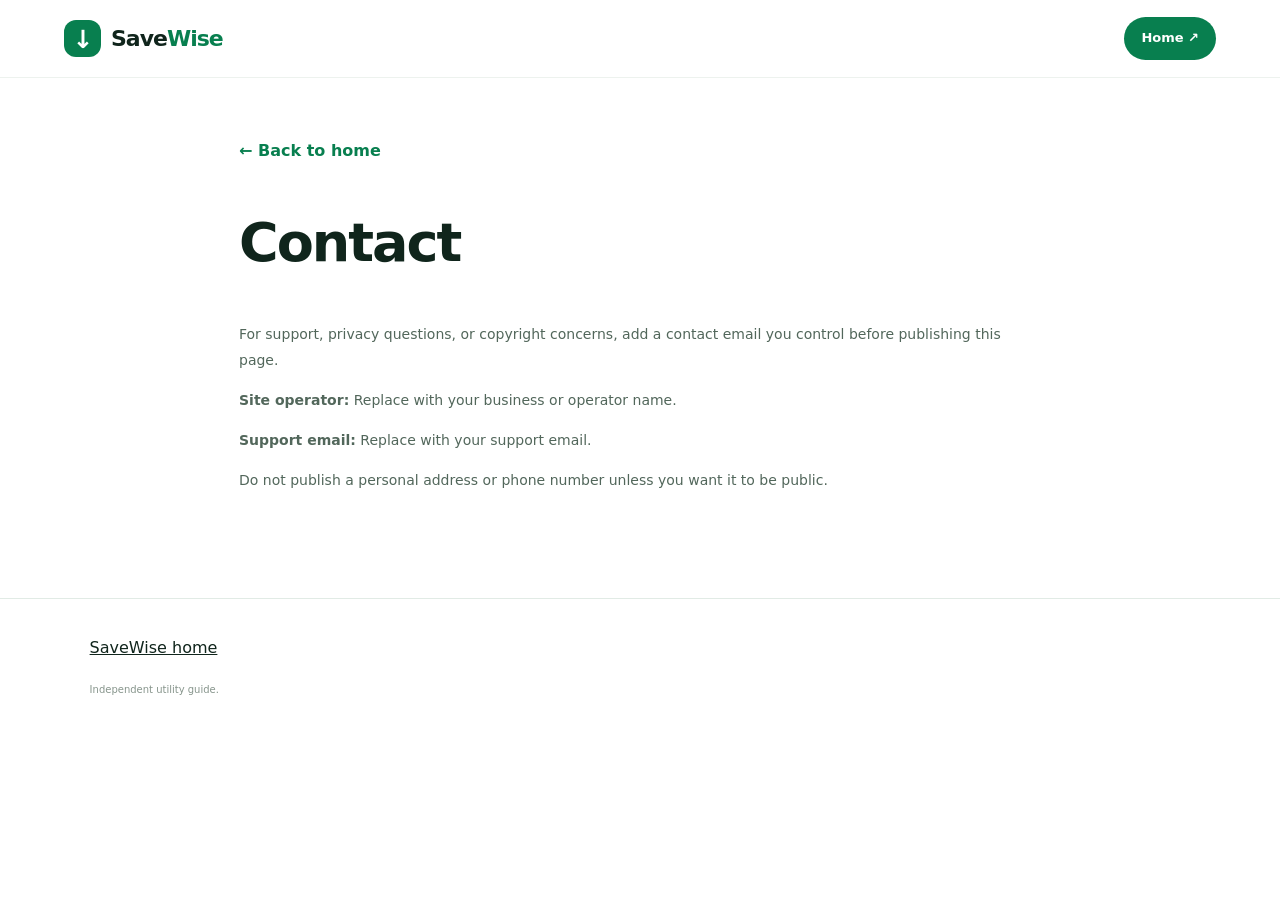
==== contact.html @ 1399f12d "Add files via upload" ====
<!doctype html>
<html lang="en"><head><meta charset="utf-8"><meta name="viewport" content="width=device-width, initial-scale=1"><title>Contact — SaveWise</title><link rel="stylesheet" href="styles.css"></head><body class="legal-page"><header class="site-header"><a class="brand" href="index.html"><span class="brand-mark">↓</span><span>Save<span class="brand-accent">Wise</span></span></a><a class="header-cta" href="index.html">Home ↗</a></header><main><a class="back-home" href="index.html">← Back to home</a><h1>Contact</h1><p>For support, privacy questions, or copyright concerns, add a contact email you control before publishing this page.</p><p><strong>Site operator:</strong> Replace with your business or operator name.</p><p><strong>Support email:</strong> Replace with your support email.</p><p>Do not publish a personal address or phone number unless you want it to be public.</p></main><footer class="site-footer"><a href="index.html">SaveWise home</a><small>Independent utility guide.</small></footer></body></html>
---- styles.css ----
:root{--green:#087f4f;--green-dark:#075b3c;--lime:#b7f56a;--ink:#10251c;--muted:#62736a;--line:#e1ebe5;--pale:#f4faf6;--white:#fff;--shadow:0 22px 60px rgba(8,79,49,.13)}*{box-sizing:border-box}html{scroll-behavior:smooth;scroll-padding-top:90px}body{margin:0;font-family:Inter,ui-sans-serif,system-ui,-apple-system,BlinkMacSystemFont,"Segoe UI",sans-serif;color:var(--ink);background:#fff;line-height:1.6}a{color:inherit}button,input{font:inherit}.skip-link{position:absolute;left:-9999px;top:8px;background:#fff;padding:10px;z-index:20}.skip-link:focus{left:8px}.site-header{height:78px;padding:0 max(5vw,24px);display:flex;align-items:center;justify-content:space-between;border-bottom:1px solid #edf2ee;background:rgba(255,255,255,.94);position:sticky;top:0;z-index:10;backdrop-filter:blur(14px)}.brand{display:flex;align-items:center;gap:10px;text-decoration:none;font-weight:850;font-size:22px;letter-spacing:-1px}.brand-mark{width:37px;height:37px;border-radius:12px;background:var(--green);color:#fff;display:grid;place-items:center;font-size:25px}.brand-mark svg{width:29px}.brand-accent{color:var(--green)}nav{display:flex;gap:32px}nav a,.footer-links a{font-size:13px;color:#50645a;text-decoration:none;font-weight:650}nav a:hover,.footer-links a:hover{color:var(--green)}.header-cta{background:var(--green);color:#fff;text-decoration:none;border-radius:999px;padding:11px 17px;font-size:13px;font-weight:750}.hero{min-height:590px;padding:76px max(7vw,24px) 68px;display:grid;grid-template-columns:1.05fr .95fr;align-items:center;gap:36px;position:relative;overflow:hidden;background:radial-gradient(ellipse at 83% 35%,#e2f8d2 0,transparent 34%),linear-gradient(180deg,#fbfefb,#f3faf5)}.hero-content{max-width:620px;position:relative;z-index:2}.eyebrow{font-size:10px;font-weight:850;letter-spacing:1.7px;color:var(--green);display:inline-flex;align-items:center;gap:8px}.status-dot{width:7px;height:7px;border-radius:50%;background:#69c84b;box-shadow:0 0 0 4px #dff5d8}.hero h1{font-size:clamp(43px,5.5vw,72px);letter-spacing:-4px;line-height:1.04;margin:20px 0 18px;font-weight:850}.hero h1 span{color:var(--green)}.hero-copy{font-size:16px;line-height:1.8;color:#607168;max-width:510px;margin:0 0 27px}.link-form{display:flex;align-items:center;gap:9px;background:#fff;padding:7px;border:1px solid #dce9df;border-radius:17px;box-shadow:0 12px 30px rgba(12,79,48,.08);max-width:570px}.link-icon{padding-left:12px;font-size:22px;color:#7a8c81}.link-form input{width:100%;min-width:0;border:0;outline:0;color:var(--ink);font-size:14px;background:transparent;padding:12px 2px}.link-form input:focus-visible{outline:2px solid #8cdaa1;outline-offset:3px;border-radius:4px}.link-form button{border:0;background:var(--green);color:#fff;border-radius:12px;padding:13px 17px;white-space:nowrap;font-size:13px;font-weight:750;cursor:pointer}.link-form button:hover{background:var(--green-dark)}.form-note{font-size:11px;color:#77877e;display:flex;gap:7px;align-items:center;margin:13px 0}.form-note svg{width:15px;height:15px;flex-shrink:0}.platform-pills{display:flex;gap:17px;flex-wrap:wrap;margin-top:28px}.platform-pills span{display:flex;align-items:center;gap:7px;font-size:11px;color:#617168;font-weight:700}.platform-dot{display:inline-block;width:8px;height:8px;border-radius:50%}.instagram{background:#d84985}.tiktok{background:#111}.facebook{background:#1877f2}.youtube{background:#f33}.result-panel{background:#fff;border:1px solid #d7e7dc;border-radius:14px;padding:16px;margin-top:15px;box-shadow:0 8px 24px #12331b0a;font-size:13px}.result-panel h3{margin:0 0 5px;font-size:16px}.result-panel p{color:#63736a;margin:0 0 12px}.result-actions{display:flex;gap:8px;flex-wrap:wrap}.result-actions a{display:inline-block;background:var(--green);color:#fff;border-radius:9px;text-decoration:none;padding:9px 12px;font-size:12px;font-weight:750}.result-actions button{background:#eff8f1;border:1px solid #d8e9dc;color:var(--green-dark);border-radius:9px;padding:9px 12px;cursor:pointer;font-size:12px}.hero-art{height:410px;position:relative;display:grid;place-items:center}.art-glow{width:340px;height:340px;border-radius:50%;background:linear-gradient(135deg,#d7f9b9,#8cdd86);filter:blur(1px);position:absolute}.floating-card{position:absolute;background:#fff;padding:10px;border:1px solid #edf1ed;border-radius:18px;box-shadow:var(--shadow);width:220px}.card-photo{top:47px;left:7%;transform:rotate(-8deg)}.card-video{right:1%;bottom:43px;transform:rotate(7deg)}.photo-scene{height:145px;border-radius:12px;overflow:hidden;background:linear-gradient(#7dd5f1 0 58%,#d6f0b7 58%);position:relative}.sun{position:absolute;width:34px;height:34px;background:#ffe278;border-radius:50%;right:30px;top:22px}.hill{position:absolute;bottom:-26px;width:170px;height:125px;border-radius:45% 55% 0 0;transform:rotate(35deg)}.hill-a{left:-35px;background:#68b967}.hill-b{right:-22px;background:#23885b;transform:rotate(-34deg)}.video-scene{height:145px;border-radius:12px;background:linear-gradient(135deg,#163c34,#071c21);display:grid;place-items:center}.play{width:0;height:0;border-top:24px solid transparent;border-bottom:24px solid transparent;border-left:37px solid #c9f58b;margin-left:9px;filter:drop-shadow(0 3px 5px #0004)}.card-caption{display:flex;align-items:center;gap:8px;padding:10px 3px 2px}.mini-avatar{width:24px;height:24px;background:#d7f3c9;border-radius:50%}.video-bars{width:24px;height:24px;background:#d9e9df;border-radius:50%}.card-caption span:nth-child(2){display:flex;flex-direction:column;gap:4px;flex:1}.card-caption i{display:block;height:4px;border-radius:4px;background:#dce5df;width:65px}.card-caption i+ i{width:42px}.card-caption b{font-size:8px;letter-spacing:1px;color:#6c7d73}.download-token{position:absolute;z-index:2;display:flex;flex-direction:column;align-items:center;gap:4px;justify-content:center;width:138px;height:138px;border-radius:34px;background:linear-gradient(145deg,#0d9c60,#06633f);border:5px solid #e8f9de;color:#fff;box-shadow:0 25px 45px #0a704b40;transform:rotate(4deg)}.download-token svg{width:66px;height:66px}.download-token span{font-size:9px;font-weight:800;letter-spacing:.2px}.spark{position:absolute;color:#54b747;font-size:31px}.spark-a{top:35px;right:12%}.spark-b{bottom:65px;left:10%;font-size:25px}.trust-strip{display:grid;grid-template-columns:repeat(3,1fr);padding:25px max(8vw,24px);gap:24px;border-bottom:1px solid #eaf0eb}.trust-strip>div{display:flex;gap:12px;align-items:center;justify-content:center}.trust-icon{width:34px;height:34px;border-radius:11px;background:#eaf8e6;color:var(--green);display:grid;place-items:center;font-weight:900;font-size:17px}.trust-strip b,.trust-strip small{display:block}.trust-strip b{font-size:12px}.trust-strip small{font-size:10px;color:#77877d;margin-top:2px}.section{padding:90px max(7vw,24px)}.section-heading{text-align:center;max-width:650px;margin:0 auto 38px}.section-heading h2,.privacy-band h2{font-size:clamp(30px,3.5vw,42px);letter-spacing:-1.7px;line-height:1.15;margin:12px 0}.section-heading p{font-size:14px;color:var(--muted);margin:0}.steps-grid{display:grid;grid-template-columns:repeat(3,1fr);gap:18px;max-width:1080px;margin:auto}.step-card{position:relative;border:1px solid var(--line);border-radius:20px;padding:28px;background:#fff;min-height:220px}.step-number{position:absolute;right:22px;top:19px;font-size:11px;color:#9aaba0;font-weight:800;letter-spacing:1px}.step-icon{width:46px;height:46px;border-radius:14px;background:#e8f8e5;color:var(--green);font-size:25px;display:grid;place-items:center;font-weight:800}.step-card h3{font-size:17px;margin:19px 0 7px}.step-card p,.platform-card p{font-size:12px;color:var(--muted);line-height:1.8;margin:0}.platform-section{background:var(--pale);padding:84px max(7vw,24px)}.platform-grid{display:grid;grid-template-columns:repeat(4,1fr);gap:15px;max-width:1120px;margin:auto}.platform-card{background:#fff;border:1px solid #e5eee7;border-radius:18px;padding:23px 20px;min-height:245px}.platform-logo{width:43px;height:43px;border-radius:14px;display:grid;place-items:center;font-size:23px;font-weight:900;color:#fff;margin-bottom:16px}.insta{background:linear-gradient(135deg,#f6a33c,#d82d83,#7042bb)}.tik{background:#111}.face{background:#1877f2}.you{background:#f12e35;font-size:18px}.platform-card h3{font-size:16px;margin:0 0 8px}.platform-card a{display:inline-block;color:var(--green);font-size:11px;font-weight:800;text-decoration:none;margin-top:15px}.platform-card a:hover{text-decoration:underline}.privacy-band{margin:76px max(7vw,24px);padding:40px 45px;background:linear-gradient(120deg,#087f4f,#075a3b);border-radius:25px;color:#fff;display:flex;align-items:center;gap:25px}.privacy-symbol{flex-shrink:0;width:65px;height:65px;border-radius:20px;background:#ffffff1b;display:grid;place-items:center}.privacy-symbol svg{width:46px}.privacy-band .eyebrow{color:#c5f49b}.privacy-band h2{font-size:27px;margin:7px 0}.privacy-band p{font-size:12px;line-height:1.8;color:#d8eee1;max-width:600px;margin:0}.button{display:inline-block;text-decoration:none;border-radius:11px;padding:12px 15px;font-size:12px;font-weight:800;white-space:nowrap}.button-light{background:#fff;color:var(--green-dark);margin-left:auto}.faq-section{padding-top:35px;padding-bottom:90px}.faq-list{max-width:790px;margin:auto}.faq-list details{border-bottom:1px solid var(--line);padding:20px 3px}.faq-list summary{cursor:pointer;font-weight:750;font-size:14px;list-style:none;display:flex;align-items:center;justify-content:space-between;gap:15px}.faq-list summary::-webkit-details-marker{display:none}.faq-list summary:after{content:"+";font-size:22px;color:var(--green);font-weight:400}.faq-list details[open] summary:after{content:"−"}.faq-list p{font-size:13px;color:var(--muted);line-height:1.8;max-width:700px}.site-footer{border-top:1px solid var(--line);padding:36px max(7vw,24px) 25px;display:flex;align-items:center;gap:22px;flex-wrap:wrap}.footer-brand{font-size:18px}.footer-brand .brand-mark{width:30px;height:30px;border-radius:9px}.site-footer p{font-size:10px;color:var(--muted);flex:1;min-width:200px}.footer-links{display:flex;gap:18px}.site-footer small{width:100%;color:#87958c;font-size:10px}.sr-only{position:absolute;width:1px;height:1px;padding:0;margin:-1px;overflow:hidden;clip:rect(0,0,0,0);white-space:nowrap;border:0}.hero-orb{display:none}body.legal-page main{max-width:850px;margin:auto;padding:60px 24px 90px}body.legal-page h1{font-size:clamp(36px,5vw,54px);letter-spacing:-2px}body.legal-page h2{margin-top:32px;font-size:22px}body.legal-page p,body.legal-page li{color:#52675b;line-height:1.85;font-size:14px}body.legal-page .back-home{color:var(--green);font-weight:800;text-decoration:none}@media(max-width:900px){.hero{grid-template-columns:1fr;padding-top:60px}.hero-content{max-width:720px;margin:auto;width:100%}.hero-art{height:340px;max-width:560px;width:100%;margin:auto}.card-photo{left:12%}.card-video{right:10%}.platform-grid{grid-template-columns:repeat(2,1fr)}.privacy-band{flex-wrap:wrap}.button-light{margin-left:90px}}@media(max-width:600px){.site-header{height:66px;padding:0 18px}.brand{font-size:19px}.brand-mark{width:33px;height:33px}nav{display:none}.header-cta{font-size:11px;padding:9px 12px}.hero{padding:49px 20px 42px;gap:15px;min-height:0}.hero h1{font-size:48px;letter-spacing:-2.8px}.hero-copy{font-size:14px}.link-form{gap:5px;border-radius:14px}.link-form input{font-size:12px}.link-form button{padding:12px 11px;font-size:11px}.platform-pills{gap:12px}.hero-art{height:285px;transform:scale(.92);transform-origin:top center;margin-bottom:-15px}.art-glow{width:260px;height:260px}.floating-card{width:175px;padding:7px;border-radius:14px}.photo-scene,.video-scene{height:112px}.card-photo{top:35px;left:0}.card-video{right:0;bottom:24px}.download-token{width:112px;height:112px;border-radius:28px}.download-token svg{width:51px}.download-token span{font-size:7px}.trust-strip{grid-template-columns:1fr;padding:22px 26px;gap:16px}.trust-strip>div{justify-content:flex-start}.section,.platform-section{padding:65px 20px}.section-heading{margin-bottom:27px}.steps-grid{grid-template-columns:1fr;gap:12px}.step-card{min-height:0;padding:22px}.step-card h3{margin-top:13px}.platform-grid{grid-template-columns:1fr 1fr;gap:10px}.platform-card{padding:17px 14px;min-height:260px}.platform-card p{font-size:11px}.platform-card a{font-size:10px}.privacy-band{margin:30px 18px;padding:26px 22px;gap:14px;border-radius:20px}.privacy-symbol{width:49px;height:49px;border-radius:14px}.privacy-symbol svg{width:34px}.privacy-band h2{font-size:23px}.privacy-band p{font-size:11px}.button-light{margin:0}.faq-section{padding-top:25px}.site-footer{padding:30px 20px;gap:12px}.site-footer p{order:3;flex-basis:100%;margin:0}.footer-links{margin-left:auto}.site-footer small{order:4}}@media(prefers-reduced-motion:reduce){html{scroll-behavior:auto}*,*:before,*:after{animation:none!important;transition:none!important}}
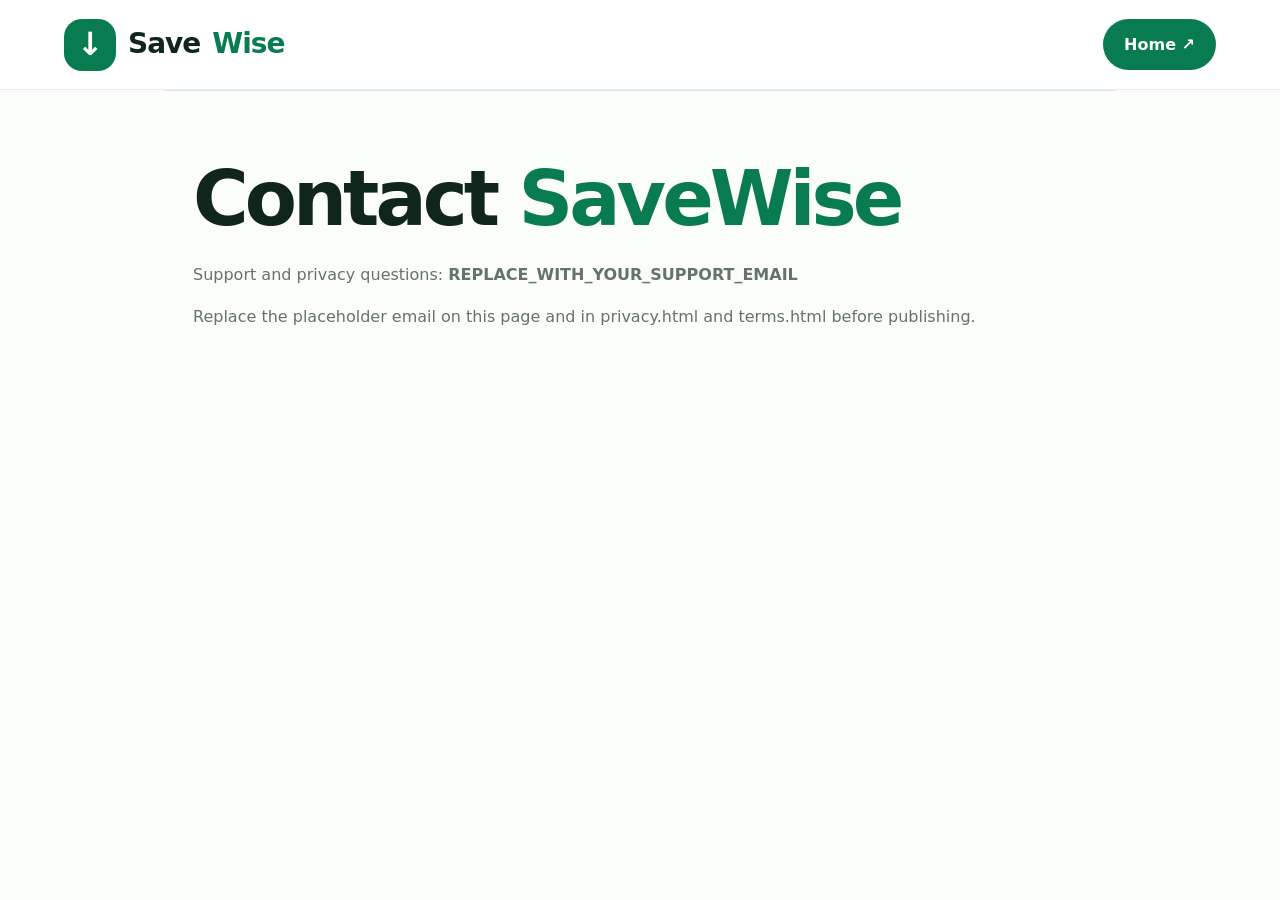
==== commit 65003c48: "Add files via upload" ====
--- a/contact.html
+++ b/contact.html
@@ -1,2 +1 @@
-<!doctype html>
-<html lang="en"><head><meta charset="utf-8"><meta name="viewport" content="width=device-width, initial-scale=1"><title>Contact — SaveWise</title><link rel="stylesheet" href="styles.css"></head><body class="legal-page"><header class="site-header"><a class="brand" href="index.html"><span class="brand-mark">↓</span><span>Save<span class="brand-accent">Wise</span></span></a><a class="header-cta" href="index.html">Home ↗</a></header><main><a class="back-home" href="index.html">← Back to home</a><h1>Contact</h1><p>For support, privacy questions, or copyright concerns, add a contact email you control before publishing this page.</p><p><strong>Site operator:</strong> Replace with your business or operator name.</p><p><strong>Support email:</strong> Replace with your support email.</p><p>Do not publish a personal address or phone number unless you want it to be public.</p></main><footer class="site-footer"><a href="index.html">SaveWise home</a><small>Independent utility guide.</small></footer></body></html>+<!doctype html><html lang="en"><head><meta charset="utf-8"><meta name="viewport" content="width=device-width,initial-scale=1"><title>Contact — SaveWise</title><link rel="stylesheet" href="styles.css"></head><body><header class="topbar"><a class="brand" href="./"><span class="logo">↓</span>Save<span class="green">Wise</span></a><a class="pill" href="./">Home ↗</a></header><main class="faq"><h1>Contact <span class="green">SaveWise</span></h1><p>Support and privacy questions: <b>REPLACE_WITH_YOUR_SUPPORT_EMAIL</b></p><p>Replace the placeholder email on this page and in privacy.html and terms.html before publishing.</p></main></body></html>
--- a/styles.css
+++ b/styles.css
@@ -1 +1 @@
-:root{--green:#087f4f;--green-dark:#075b3c;--lime:#b7f56a;--ink:#10251c;--muted:#62736a;--line:#e1ebe5;--pale:#f4faf6;--white:#fff;--shadow:0 22px 60px rgba(8,79,49,.13)}*{box-sizing:border-box}html{scroll-behavior:smooth;scroll-padding-top:90px}body{margin:0;font-family:Inter,ui-sans-serif,system-ui,-apple-system,BlinkMacSystemFont,"Segoe UI",sans-serif;color:var(--ink);background:#fff;line-height:1.6}a{color:inherit}button,input{font:inherit}.skip-link{position:absolute;left:-9999px;top:8px;background:#fff;padding:10px;z-index:20}.skip-link:focus{left:8px}.site-header{height:78px;padding:0 max(5vw,24px);display:flex;align-items:center;justify-content:space-between;border-bottom:1px solid #edf2ee;background:rgba(255,255,255,.94);position:sticky;top:0;z-index:10;backdrop-filter:blur(14px)}.brand{display:flex;align-items:center;gap:10px;text-decoration:none;font-weight:850;font-size:22px;letter-spacing:-1px}.brand-mark{width:37px;height:37px;border-radius:12px;background:var(--green);color:#fff;display:grid;place-items:center;font-size:25px}.brand-mark svg{width:29px}.brand-accent{color:var(--green)}nav{display:flex;gap:32px}nav a,.footer-links a{font-size:13px;color:#50645a;text-decoration:none;font-weight:650}nav a:hover,.footer-links a:hover{color:var(--green)}.header-cta{background:var(--green);color:#fff;text-decoration:none;border-radius:999px;padding:11px 17px;font-size:13px;font-weight:750}.hero{min-height:590px;padding:76px max(7vw,24px) 68px;display:grid;grid-template-columns:1.05fr .95fr;align-items:center;gap:36px;position:relative;overflow:hidden;background:radial-gradient(ellipse at 83% 35%,#e2f8d2 0,transparent 34%),linear-gradient(180deg,#fbfefb,#f3faf5)}.hero-content{max-width:620px;position:relative;z-index:2}.eyebrow{font-size:10px;font-weight:850;letter-spacing:1.7px;color:var(--green);display:inline-flex;align-items:center;gap:8px}.status-dot{width:7px;height:7px;border-radius:50%;background:#69c84b;box-shadow:0 0 0 4px #dff5d8}.hero h1{font-size:clamp(43px,5.5vw,72px);letter-spacing:-4px;line-height:1.04;margin:20px 0 18px;font-weight:850}.hero h1 span{color:var(--green)}.hero-copy{font-size:16px;line-height:1.8;color:#607168;max-width:510px;margin:0 0 27px}.link-form{display:flex;align-items:center;gap:9px;background:#fff;padding:7px;border:1px solid #dce9df;border-radius:17px;box-shadow:0 12px 30px rgba(12,79,48,.08);max-width:570px}.link-icon{padding-left:12px;font-size:22px;color:#7a8c81}.link-form input{width:100%;min-width:0;border:0;outline:0;color:var(--ink);font-size:14px;background:transparent;padding:12px 2px}.link-form input:focus-visible{outline:2px solid #8cdaa1;outline-offset:3px;border-radius:4px}.link-form button{border:0;background:var(--green);color:#fff;border-radius:12px;padding:13px 17px;white-space:nowrap;font-size:13px;font-weight:750;cursor:pointer}.link-form button:hover{background:var(--green-dark)}.form-note{font-size:11px;color:#77877e;display:flex;gap:7px;align-items:center;margin:13px 0}.form-note svg{width:15px;height:15px;flex-shrink:0}.platform-pills{display:flex;gap:17px;flex-wrap:wrap;margin-top:28px}.platform-pills span{display:flex;align-items:center;gap:7px;font-size:11px;color:#617168;font-weight:700}.platform-dot{display:inline-block;width:8px;height:8px;border-radius:50%}.instagram{background:#d84985}.tiktok{background:#111}.facebook{background:#1877f2}.youtube{background:#f33}.result-panel{background:#fff;border:1px solid #d7e7dc;border-radius:14px;padding:16px;margin-top:15px;box-shadow:0 8px 24px #12331b0a;font-size:13px}.result-panel h3{margin:0 0 5px;font-size:16px}.result-panel p{color:#63736a;margin:0 0 12px}.result-actions{display:flex;gap:8px;flex-wrap:wrap}.result-actions a{display:inline-block;background:var(--green);color:#fff;border-radius:9px;text-decoration:none;padding:9px 12px;font-size:12px;font-weight:750}.result-actions button{background:#eff8f1;border:1px solid #d8e9dc;color:var(--green-dark);border-radius:9px;padding:9px 12px;cursor:pointer;font-size:12px}.hero-art{height:410px;position:relative;display:grid;place-items:center}.art-glow{width:340px;height:340px;border-radius:50%;background:linear-gradient(135deg,#d7f9b9,#8cdd86);filter:blur(1px);position:absolute}.floating-card{position:absolute;background:#fff;padding:10px;border:1px solid #edf1ed;border-radius:18px;box-shadow:var(--shadow);width:220px}.card-photo{top:47px;left:7%;transform:rotate(-8deg)}.card-video{right:1%;bottom:43px;transform:rotate(7deg)}.photo-scene{height:145px;border-radius:12px;overflow:hidden;background:linear-gradient(#7dd5f1 0 58%,#d6f0b7 58%);position:relative}.sun{position:absolute;width:34px;height:34px;background:#ffe278;border-radius:50%;right:30px;top:22px}.hill{position:absolute;bottom:-26px;width:170px;height:125px;border-radius:45% 55% 0 0;transform:rotate(35deg)}.hill-a{left:-35px;background:#68b967}.hill-b{right:-22px;background:#23885b;transform:rotate(-34deg)}.video-scene{height:145px;border-radius:12px;background:linear-gradient(135deg,#163c34,#071c21);display:grid;place-items:center}.play{width:0;height:0;border-top:24px solid transparent;border-bottom:24px solid transparent;border-left:37px solid #c9f58b;margin-left:9px;filter:drop-shadow(0 3px 5px #0004)}.card-caption{display:flex;align-items:center;gap:8px;padding:10px 3px 2px}.mini-avatar{width:24px;height:24px;background:#d7f3c9;border-radius:50%}.video-bars{width:24px;height:24px;background:#d9e9df;border-radius:50%}.card-caption span:nth-child(2){display:flex;flex-direction:column;gap:4px;flex:1}.card-caption i{display:block;height:4px;border-radius:4px;background:#dce5df;width:65px}.card-caption i+ i{width:42px}.card-caption b{font-size:8px;letter-spacing:1px;color:#6c7d73}.download-token{position:absolute;z-index:2;display:flex;flex-direction:column;align-items:center;gap:4px;justify-content:center;width:138px;height:138px;border-radius:34px;background:linear-gradient(145deg,#0d9c60,#06633f);border:5px solid #e8f9de;color:#fff;box-shadow:0 25px 45px #0a704b40;transform:rotate(4deg)}.download-token svg{width:66px;height:66px}.download-token span{font-size:9px;font-weight:800;letter-spacing:.2px}.spark{position:absolute;color:#54b747;font-size:31px}.spark-a{top:35px;right:12%}.spark-b{bottom:65px;left:10%;font-size:25px}.trust-strip{display:grid;grid-template-columns:repeat(3,1fr);padding:25px max(8vw,24px);gap:24px;border-bottom:1px solid #eaf0eb}.trust-strip>div{display:flex;gap:12px;align-items:center;justify-content:center}.trust-icon{width:34px;height:34px;border-radius:11px;background:#eaf8e6;color:var(--green);display:grid;place-items:center;font-weight:900;font-size:17px}.trust-strip b,.trust-strip small{display:block}.trust-strip b{font-size:12px}.trust-strip small{font-size:10px;color:#77877d;margin-top:2px}.section{padding:90px max(7vw,24px)}.section-heading{text-align:center;max-width:650px;margin:0 auto 38px}.section-heading h2,.privacy-band h2{font-size:clamp(30px,3.5vw,42px);letter-spacing:-1.7px;line-height:1.15;margin:12px 0}.section-heading p{font-size:14px;color:var(--muted);margin:0}.steps-grid{display:grid;grid-template-columns:repeat(3,1fr);gap:18px;max-width:1080px;margin:auto}.step-card{position:relative;border:1px solid var(--line);border-radius:20px;padding:28px;background:#fff;min-height:220px}.step-number{position:absolute;right:22px;top:19px;font-size:11px;color:#9aaba0;font-weight:800;letter-spacing:1px}.step-icon{width:46px;height:46px;border-radius:14px;background:#e8f8e5;color:var(--green);font-size:25px;display:grid;place-items:center;font-weight:800}.step-card h3{font-size:17px;margin:19px 0 7px}.step-card p,.platform-card p{font-size:12px;color:var(--muted);line-height:1.8;margin:0}.platform-section{background:var(--pale);padding:84px max(7vw,24px)}.platform-grid{display:grid;grid-template-columns:repeat(4,1fr);gap:15px;max-width:1120px;margin:auto}.platform-card{background:#fff;border:1px solid #e5eee7;border-radius:18px;padding:23px 20px;min-height:245px}.platform-logo{width:43px;height:43px;border-radius:14px;display:grid;place-items:center;font-size:23px;font-weight:900;color:#fff;margin-bottom:16px}.insta{background:linear-gradient(135deg,#f6a33c,#d82d83,#7042bb)}.tik{background:#111}.face{background:#1877f2}.you{background:#f12e35;font-size:18px}.platform-card h3{font-size:16px;margin:0 0 8px}.platform-card a{display:inline-block;color:var(--green);font-size:11px;font-weight:800;text-decoration:none;margin-top:15px}.platform-card a:hover{text-decoration:underline}.privacy-band{margin:76px max(7vw,24px);padding:40px 45px;background:linear-gradient(120deg,#087f4f,#075a3b);border-radius:25px;color:#fff;display:flex;align-items:center;gap:25px}.privacy-symbol{flex-shrink:0;width:65px;height:65px;border-radius:20px;background:#ffffff1b;display:grid;place-items:center}.privacy-symbol svg{width:46px}.privacy-band .eyebrow{color:#c5f49b}.privacy-band h2{font-size:27px;margin:7px 0}.privacy-band p{font-size:12px;line-height:1.8;color:#d8eee1;max-width:600px;margin:0}.button{display:inline-block;text-decoration:none;border-radius:11px;padding:12px 15px;font-size:12px;font-weight:800;white-space:nowrap}.button-light{background:#fff;color:var(--green-dark);margin-left:auto}.faq-section{padding-top:35px;padding-bottom:90px}.faq-list{max-width:790px;margin:auto}.faq-list details{border-bottom:1px solid var(--line);padding:20px 3px}.faq-list summary{cursor:pointer;font-weight:750;font-size:14px;list-style:none;display:flex;align-items:center;justify-content:space-between;gap:15px}.faq-list summary::-webkit-details-marker{display:none}.faq-list summary:after{content:"+";font-size:22px;color:var(--green);font-weight:400}.faq-list details[open] summary:after{content:"−"}.faq-list p{font-size:13px;color:var(--muted);line-height:1.8;max-width:700px}.site-footer{border-top:1px solid var(--line);padding:36px max(7vw,24px) 25px;display:flex;align-items:center;gap:22px;flex-wrap:wrap}.footer-brand{font-size:18px}.footer-brand .brand-mark{width:30px;height:30px;border-radius:9px}.site-footer p{font-size:10px;color:var(--muted);flex:1;min-width:200px}.footer-links{display:flex;gap:18px}.site-footer small{width:100%;color:#87958c;font-size:10px}.sr-only{position:absolute;width:1px;height:1px;padding:0;margin:-1px;overflow:hidden;clip:rect(0,0,0,0);white-space:nowrap;border:0}.hero-orb{display:none}body.legal-page main{max-width:850px;margin:auto;padding:60px 24px 90px}body.legal-page h1{font-size:clamp(36px,5vw,54px);letter-spacing:-2px}body.legal-page h2{margin-top:32px;font-size:22px}body.legal-page p,body.legal-page li{color:#52675b;line-height:1.85;font-size:14px}body.legal-page .back-home{color:var(--green);font-weight:800;text-decoration:none}@media(max-width:900px){.hero{grid-template-columns:1fr;padding-top:60px}.hero-content{max-width:720px;margin:auto;width:100%}.hero-art{height:340px;max-width:560px;width:100%;margin:auto}.card-photo{left:12%}.card-video{right:10%}.platform-grid{grid-template-columns:repeat(2,1fr)}.privacy-band{flex-wrap:wrap}.button-light{margin-left:90px}}@media(max-width:600px){.site-header{height:66px;padding:0 18px}.brand{font-size:19px}.brand-mark{width:33px;height:33px}nav{display:none}.header-cta{font-size:11px;padding:9px 12px}.hero{padding:49px 20px 42px;gap:15px;min-height:0}.hero h1{font-size:48px;letter-spacing:-2.8px}.hero-copy{font-size:14px}.link-form{gap:5px;border-radius:14px}.link-form input{font-size:12px}.link-form button{padding:12px 11px;font-size:11px}.platform-pills{gap:12px}.hero-art{height:285px;transform:scale(.92);transform-origin:top center;margin-bottom:-15px}.art-glow{width:260px;height:260px}.floating-card{width:175px;padding:7px;border-radius:14px}.photo-scene,.video-scene{height:112px}.card-photo{top:35px;left:0}.card-video{right:0;bottom:24px}.download-token{width:112px;height:112px;border-radius:28px}.download-token svg{width:51px}.download-token span{font-size:7px}.trust-strip{grid-template-columns:1fr;padding:22px 26px;gap:16px}.trust-strip>div{justify-content:flex-start}.section,.platform-section{padding:65px 20px}.section-heading{margin-bottom:27px}.steps-grid{grid-template-columns:1fr;gap:12px}.step-card{min-height:0;padding:22px}.step-card h3{margin-top:13px}.platform-grid{grid-template-columns:1fr 1fr;gap:10px}.platform-card{padding:17px 14px;min-height:260px}.platform-card p{font-size:11px}.platform-card a{font-size:10px}.privacy-band{margin:30px 18px;padding:26px 22px;gap:14px;border-radius:20px}.privacy-symbol{width:49px;height:49px;border-radius:14px}.privacy-symbol svg{width:34px}.privacy-band h2{font-size:23px}.privacy-band p{font-size:11px}.button-light{margin:0}.faq-section{padding-top:25px}.site-footer{padding:30px 20px;gap:12px}.site-footer p{order:3;flex-basis:100%;margin:0}.footer-links{margin-left:auto}.site-footer small{order:4}}@media(prefers-reduced-motion:reduce){html{scroll-behavior:auto}*,*:before,*:after{animation:none!important;transition:none!important}}+:root{--g:#087b50;--deep:#07583e;--ink:#10251c;--muted:#64736b;--line:#dce8e1}*{box-sizing:border-box}body{margin:0;background:#fbfdfb;color:var(--ink);font-family:system-ui,-apple-system,"Segoe UI",sans-serif;line-height:1.6}a{color:var(--g)}.topbar{height:90px;padding:0 clamp(18px,5vw,68px);display:flex;align-items:center;justify-content:space-between;border-bottom:1px solid #e6eee8;background:#fff}.brand{display:flex;align-items:center;gap:12px;color:var(--ink);font-size:28px;font-weight:850;letter-spacing:-1px;text-decoration:none}.green{color:var(--g)}.logo{display:grid;place-items:center;width:52px;height:52px;border-radius:18px;background:var(--g);color:#fff;font-size:32px}.pill,.button{display:inline-flex;align-items:center;justify-content:center;background:var(--g);color:#fff;text-decoration:none;border:0;border-radius:999px;padding:13px 21px;font-weight:800;cursor:pointer}.hero{max-width:1050px;margin:auto;padding:54px 28px 32px;background:radial-gradient(ellipse at 80% 55%,#e9f9df,transparent 43%)}.eyebrow{color:var(--g);font-size:13px;font-weight:850;letter-spacing:2px}h1{font-size:clamp(44px,8vw,76px);line-height:1.04;letter-spacing:-4px;margin:38px 0 24px;font-weight:900}.intro{max-width:700px;font-size:clamp(18px,2.5vw,23px);line-height:1.8;color:var(--muted);margin-bottom:40px}.checker{display:flex;align-items:center;gap:10px;background:white;border:1px solid var(--line);box-shadow:0 16px 45px #103c2712;border-radius:24px;padding:12px 12px 12px 20px;min-height:82px}.arrow{font-size:28px;color:#809087}.checker input{min-width:0;flex:1;border:0;outline:none;font:inherit;font-size:16px}.checker button{background:var(--g);color:white;border:0;border-radius:16px;padding:16px;font-weight:800;white-space:nowrap}.privacy{color:#758179;font-size:14px;margin:18px 4px}.result{margin-top:25px;padding:25px;border:1px solid var(--line);border-radius:24px;background:#fff;box-shadow:0 16px 45px #103c2710}.result h2{margin:0;font-size:24px}.result p{color:var(--muted)}.preview{position:relative;max-width:720px;aspect-ratio:16/9;margin:20px 0;border-radius:16px;overflow:hidden;background:#111}.preview iframe{position:absolute;inset:0;width:100%;height:100%;border:0}.actions{display:flex;gap:10px;flex-wrap:wrap}.button{border-radius:14px;padding:13px 17px}.pale{background:#e7f5ec;color:var(--deep)}.small{font-size:13px}.strip{display:flex;justify-content:center;flex-wrap:wrap;gap:25px;padding:28px;color:#65746b;font-weight:750}.cards{max-width:1000px;margin:15px auto 55px;padding:0 24px;display:grid;grid-template-columns:repeat(2,minmax(0,1fr));gap:20px}.cards article{background:white;border:1px solid var(--line);border-radius:24px;padding:27px;box-shadow:0 16px 45px #103c270a}.icon{width:48px;height:48px;border-radius:15px;background:#e5f5e9;color:var(--g);display:grid;place-items:center;font-size:28px}.cards h2{font-size:24px;line-height:1.25}.cards p,.cards li,.faq p{color:var(--muted)}.link{display:inline-block;font-weight:800;text-decoration:none}.faq{max-width:950px;margin:0 auto 60px;padding:30px 28px;border-top:1px solid var(--line)}.faq h2{font-size:30px;letter-spacing:-1px}.faq p{max-width:850px}footer{border-top:1px solid var(--line);padding:28px clamp(18px,5vw,68px);display:flex;align-items:center;gap:20px;flex-wrap:wrap;background:#fff}footer p,footer small{color:var(--muted);font-size:13px}footer nav{display:flex;gap:16px;margin-left:auto}footer nav a{font-size:13px;text-decoration:none;font-weight:700}.smalllogo{width:36px;height:36px;border-radius:12px;font-size:23px}.sr{position:absolute;clip:rect(0,0,0,0);width:1px;height:1px;overflow:hidden}@media(max-width:640px){.topbar{height:78px;padding:0 16px}.brand{font-size:23px;gap:9px}.logo{width:44px;height:44px}.pill{font-size:13px;padding:11px 13px}.hero{padding:34px 18px 24px}.eyebrow{font-size:10px;letter-spacing:1.3px}h1{letter-spacing:-2.5px;margin:30px 0 20px}.intro{font-size:17px;margin-bottom:27px}.checker{padding:9px;gap:7px;min-height:68px}.checker input{font-size:13px}.checker button{font-size:12px;padding:14px 10px}.privacy{font-size:12px}.result{padding:18px}.button{font-size:12px;padding:12px}.strip{justify-content:flex-start;gap:12px;font-size:12px;padding:22px 18px}.cards{grid-template-columns:1fr;padding:0 18px}.cards article{padding:22px}.faq{padding:25px 18px}footer{padding:24px 18px}footer nav{margin:0;width:100%}}
